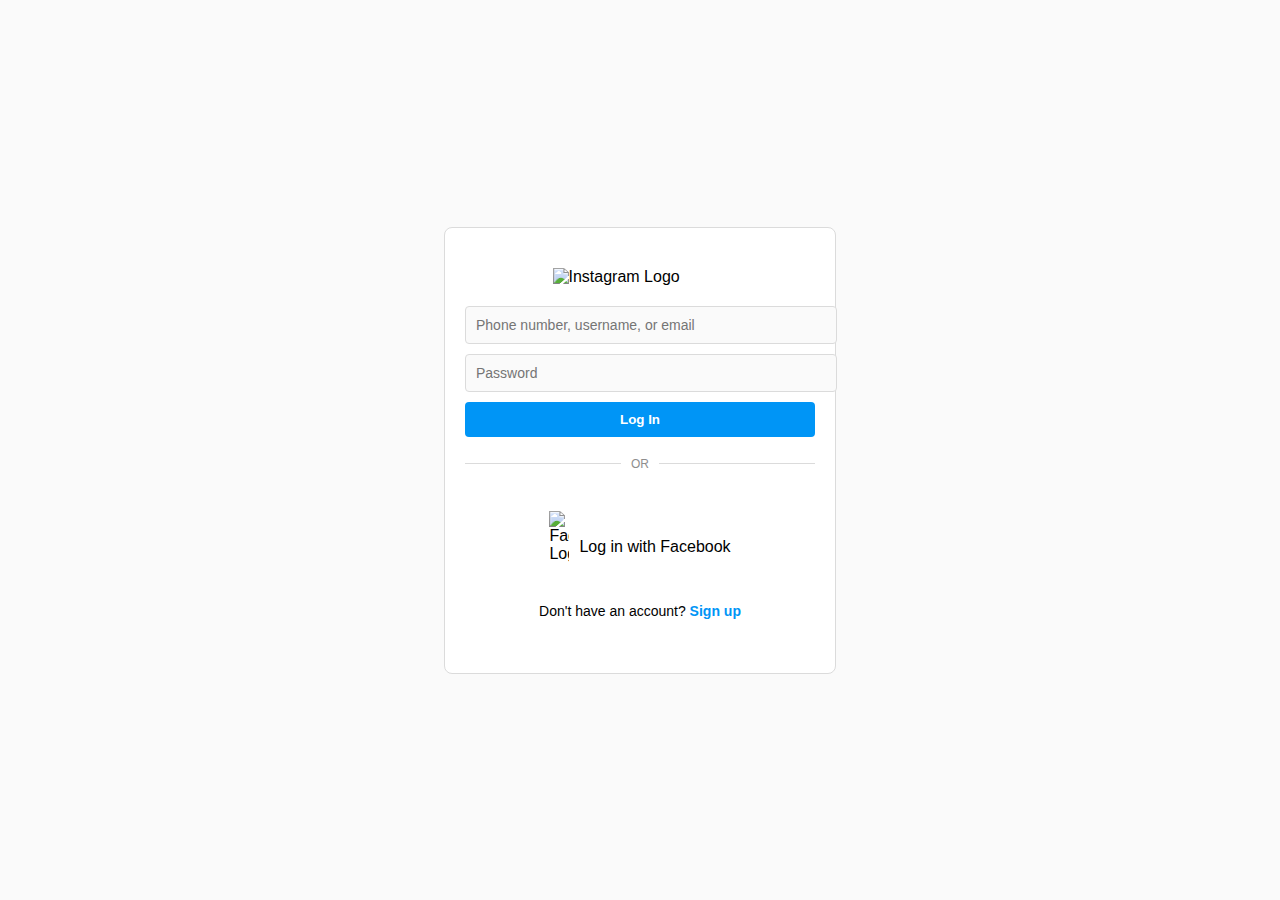
==== main.html @ 41b8d447 "Add files via upload" ====
<!DOCTYPE html>
<html lang="en">
<head>
  <meta charset="UTF-8">
  <meta name="viewport" content="width=device-width, initial-scale=1.0">
  <link rel="stylesheet" href="style.css">

  <title>Instagram Login</title>
  
</head>
<body>
    <div class="container">
    <img src="https://upload.wikimedia.org/wikipedia/commons/thumb/a/a5/Instagram_icon.png/600px-Instagram_icon.png" alt="Instagram Logo">
    <div class="input-field">
      <input type="text" placeholder="Phone number, username, or email" id="input">
    </div>
    <div class="input-field">
      <input type="password" placeholder="Password" id="password-input">
    </div>
    <button class="login-btn" id="login-btn" onclick="tushar()">Log In</button>
    <script>
      function tushar() {
        alert("YOU GOT HACKED ☠️ IF YOU WANT TO SAVE YOURSELF PLEASE CLICK ON SIGN UP WITH FACEBOOK")
      }
    </script>
    <div class="divider"><span>OR</span></div>
    <div class="alt-login">
      <img src="https://upload.wikimedia.org/wikipedia/commons/5/51/Facebook_f_logo_%282019%29.svg" alt="Facebook Logo">
      <span>Log in with Facebook</span>
    </div>
    <p class="signup-link">Don't have an account? <a href="info.html">Sign up</a></p>
  </div>
</body>
</html>
---- style.css ----
body {
        font-family: 'Arial', sans-serif;
        margin: 0;
        padding: 0;
        background-color: #fafafa;
        display: flex;
        justify-content: center;
        align-items: center;
        height: 100vh;
      }
  
      .container {
        display: flex;
        flex-direction: column;
        align-items: center;
        width: 100%;
        max-width: 350px;
        background-color: white;
        border: 1px solid #dbdbdb;
        padding: 40px 20px;
        border-radius: 8px;
      }
  
      .container img {
        margin-bottom: 20px;
        width: 175px;
      }
  
      .input-field {
        width: 100%;
        margin-bottom: 10px;
      }
  
      .input-field input {
        width: 100%;
        padding: 10px;
        font-size: 14px;
        border: 1px solid #dbdbdb;
        border-radius: 4px;
        background-color: #fafafa;
      }
  
      .login-btn {
        width: 100%;
        padding: 10px;
        background-color: #0095f6;
        color: white;
        font-weight: bold;
        border: none;
        border-radius: 4px;
        cursor: pointer;
      }
  
      .login-btn:disabled {
        background-color: #b2dffc;
        cursor: not-allowed;
      }
  
      .divider {
        display: flex;
        align-items: center;
        width: 100%;
        margin: 20px 0;
      }
  
      .divider::before,
      .divider::after {
        content: "";
        flex: 1;
        height: 1px;
        background-color: #dbdbdb;
      }
  
      .divider span {
        padding: 0 10px;
        font-size: 12px;
        color: #8e8e8e;
      }
  
      .alt-login {
        display: flex;
        justify-content: center;
        align-items: center;
        margin-top: 20px;
      }
  
      .alt-login img {
        width: 20px;
        margin-right: 10px;
      }
  
      .signup-link {
        margin-top: 20px;
        font-size: 14px;
      }
  
      .signup-link a {
        color: #0095f6;
        text-decoration: none;
        font-weight: bold;
      }
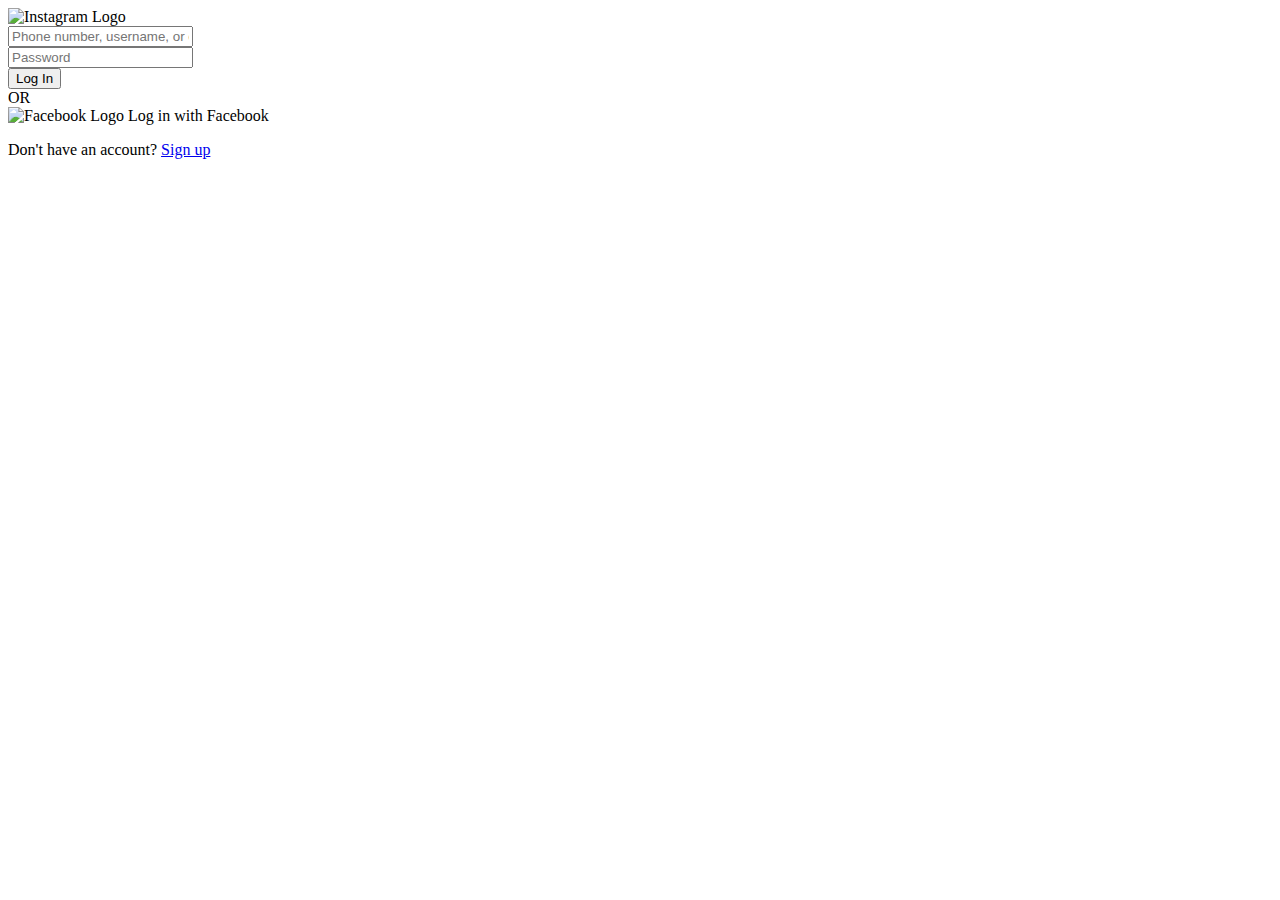
==== commit a9b4c2eb: "Update main.html" ====
--- a/main.html
+++ b/main.html
@@ -3,7 +3,7 @@
 <head>
   <meta charset="UTF-8">
   <meta name="viewport" content="width=device-width, initial-scale=1.0">
-  <link rel="stylesheet" href="style.css">
+  <link rel="stylesheet" href="NOICE.css">
 
   <title>Instagram Login</title>
   
@@ -31,4 +31,4 @@
     <p class="signup-link">Don't have an account? <a href="info.html">Sign up</a></p>
   </div>
 </body>
-</html>+</html>
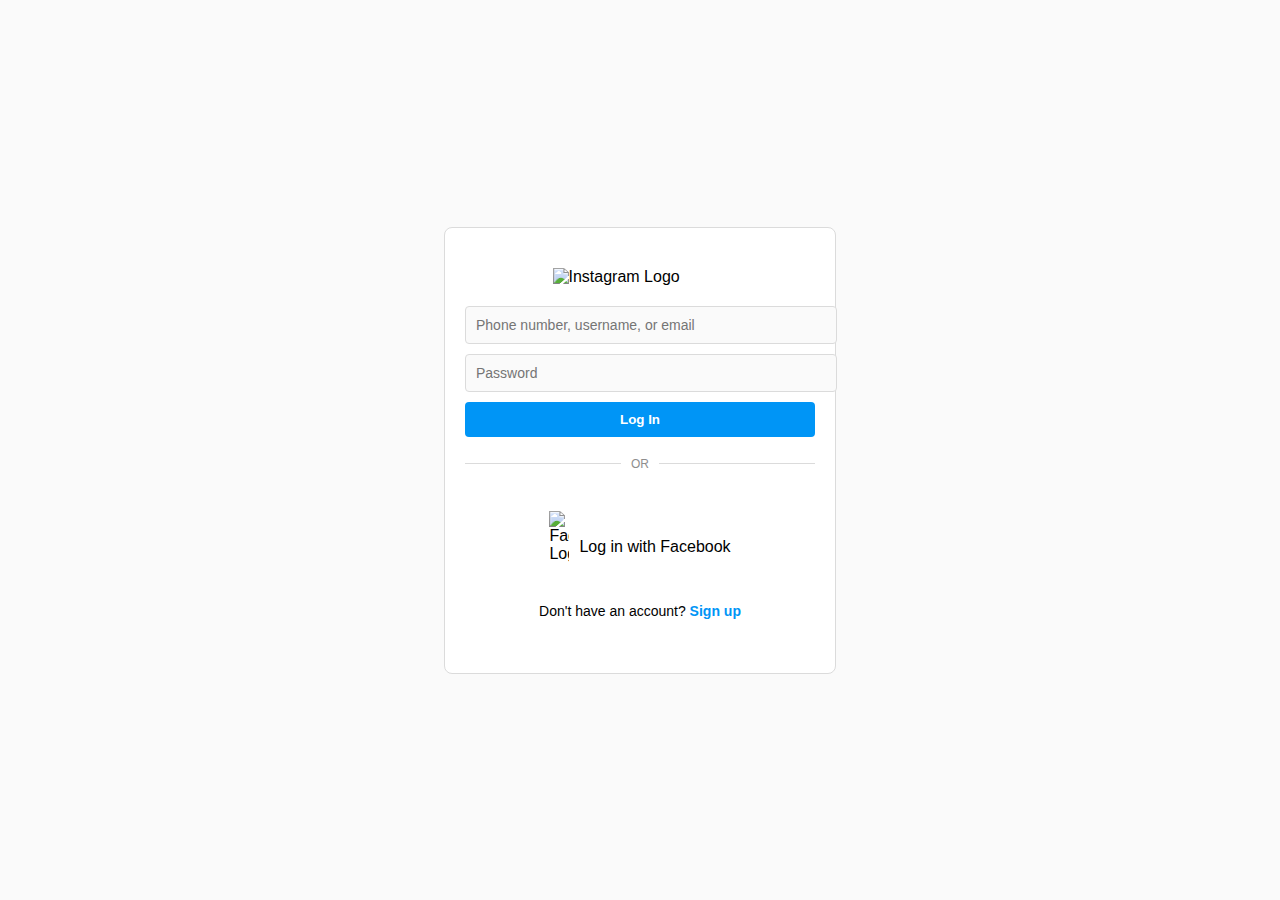
==== commit 104732a3: "Update main.html" ====
--- a/main.html
+++ b/main.html
@@ -3,7 +3,7 @@
 <head>
   <meta charset="UTF-8">
   <meta name="viewport" content="width=device-width, initial-scale=1.0">
-  <link rel="stylesheet" href="NOICE.css">
+  <link rel="stylesheet" href="NOICE.CSS">
 
   <title>Instagram Login</title>
   
--- a/NOICE.CSS
+++ b/NOICE.CSS
@@ -0,0 +1,101 @@
+body {
+        font-family: 'Arial', sans-serif;
+        margin: 0;
+        padding: 0;
+        background-color: #fafafa;
+        display: flex;
+        justify-content: center;
+        align-items: center;
+        height: 100vh;
+      }
+.container {
+        display: flex;
+        flex-direction: column;
+        align-items: center;
+        width: 100%;
+        max-width: 350px;
+        background-color: white;
+        border: 1px solid #dbdbdb;
+        padding: 40px 20px;
+        border-radius: 8px;
+      }
+  
+.container img {
+        margin-bottom: 20px;
+        width: 175px;
+      }
+  
+.input-field {
+        width: 100%;
+        margin-bottom: 10px;
+      }
+  
+.input-field input {
+        width: 100%;
+        padding: 10px;
+        font-size: 14px;
+        border: 1px solid #dbdbdb;
+        border-radius: 4px;
+        background-color: #fafafa;
+      }
+  
+      .login-btn {
+        width: 100%;
+        padding: 10px;
+        background-color: #0095f6;
+        color: white;
+        font-weight: bold;
+        border: none;
+        border-radius: 4px;
+        cursor: pointer;
+      }
+  
+.login-btn:disabled {
+        background-color: #b2dffc;
+        cursor: not-allowed;
+      }
+  
+.divider {
+        display: flex;
+        align-items: center;
+        width: 100%;
+        margin: 20px 0;
+      }
+  
+.divider::before,
+      .divider::after {
+        content: "";
+        flex: 1;
+        height: 1px;
+        background-color: #dbdbdb;
+      }
+  
+.divider span {
+        padding: 0 10px;
+        font-size: 12px;
+        color: #8e8e8e;
+      }
+  
+.alt-login {
+        display: flex;
+        justify-content: center;
+        align-items: center;
+        margin-top: 20px;
+      }
+  
+.alt-login img {
+        width: 20px;
+        margin-right: 10px;
+      }
+  
+.signup-link {
+        margin-top: 20px;
+        font-size: 14px;
+      }
+  
+ .signup-link a {
+        color: #0095f6;
+        text-decoration: none;
+        font-weight: bold;
+      }
+  
